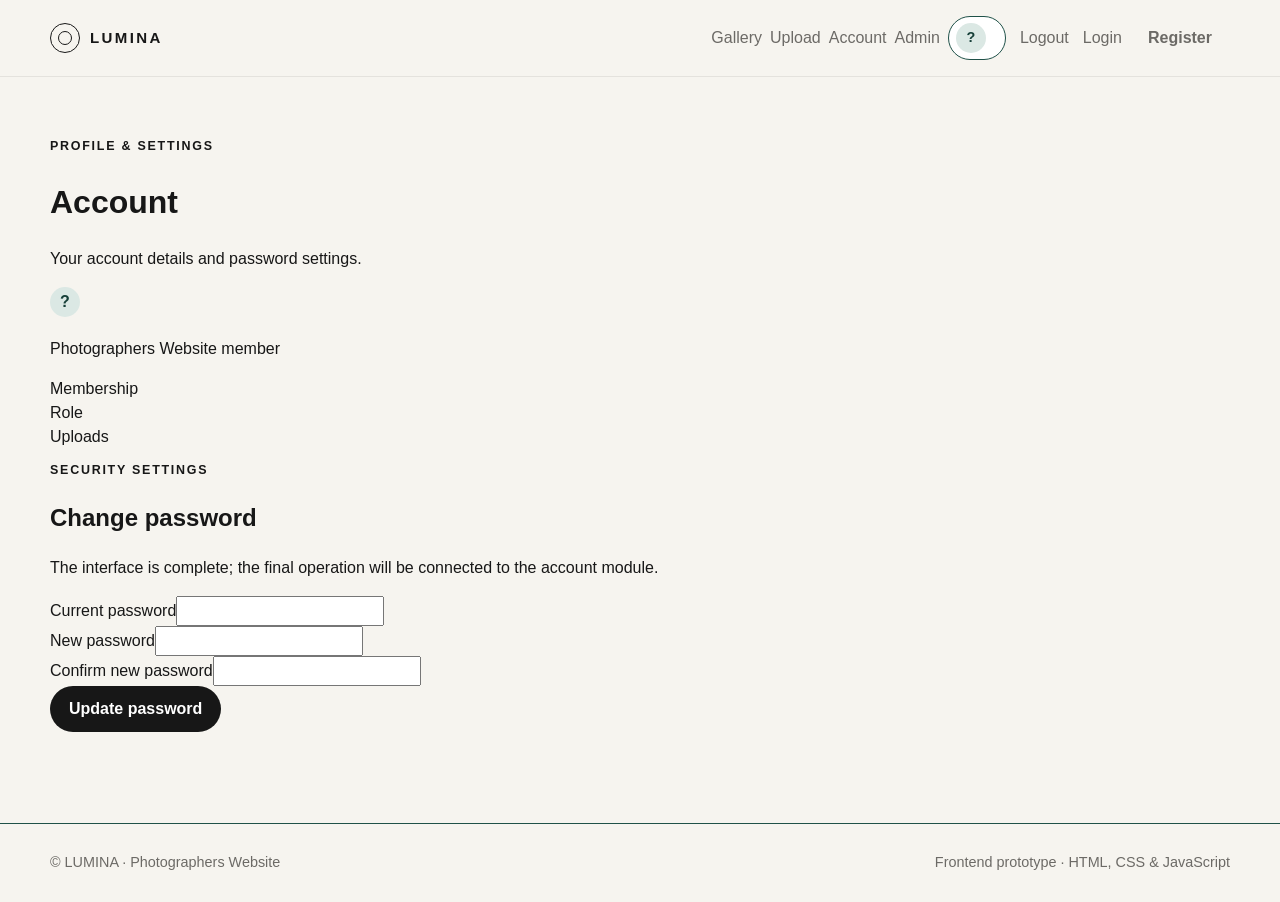
==== account.html @ 1cae0539 "first version of account.html" ====
<!doctype html>
<html lang="en">
<head>
  <meta charset="utf-8">
  <meta name="viewport" content="width=device-width, initial-scale=1">
  <meta name="description" content="LUMINA photographers website frontend prototype">
  <title>Account · LUMINA</title>
  <link rel="stylesheet" href="css/styles.css">
</head>
<body class="">
<a class="skip-link" href="#main">Skip to content</a>
<header class="site-header">
  <div class="container navbar">
    <a class="brand" href="index.html" aria-label="Lumina home"><span class="brand-mark" aria-hidden="true"></span>LUMINA</a>
    <nav class="nav-links" aria-label="Primary navigation">
      <a data-nav-auth href="gallery.html">Gallery</a>
      <a data-nav-auth class="nav-essential" href="upload.html">Upload</a>
      <a data-nav-auth href="account.html">Account</a>
      <a data-nav-admin href="admin.html">Admin</a>
      <span data-nav-auth class="nav-user"><span class="avatar" data-current-initials>?</span><span data-current-username></span></span>
      <button data-nav-auth data-logout type="button">Logout</button>
      <a data-nav-guest href="login.html">Login</a>
      <a data-nav-guest class="nav-essential btn btn--primary" href="register.html">Register</a>
    </nav>
  </div>
</header>
<main id="main" class="page">
  <div class="container">
    <div class="page-head"><div><p class="eyebrow">Profile & settings</p><h1>Account</h1><p>Your account details and password settings.</p></div></div>
    <section class="account-grid">
      <aside class="card profile-card">
        <span id="profile-initials" class="avatar">?</span>
        <h2 id="profile-username"></h2>
        <p>Photographers Website member</p>
        <div class="stat-list">
          <div class="stat-row"><span>Membership</span><strong id="profile-membership"></strong></div>
          <div class="stat-row"><span>Role</span><strong id="profile-role"></strong></div>
          <div class="stat-row"><span>Uploads</span><strong id="profile-count"></strong></div>
        </div>
      </aside>
      <section class="card settings-card" aria-labelledby="password-title">
        <p class="eyebrow">Security settings</p>
        <h2 id="password-title">Change password</h2>
        <p class="help">The interface is complete; the final operation will be connected to the account module.</p>
        <div id="change-password-error" class="notice notice--danger" role="alert" hidden></div>
        <form id="change-password-form" class="form">
          <div class="form-row"><label for="current-password">Current password</label><input class="input" id="current-password" name="currentPassword" type="password" autocomplete="current-password" required></div>
          <div class="form-row"><label for="new-password">New password</label><input class="input" id="new-password" name="newPassword" type="password" autocomplete="new-password" required></div>
          <div class="form-row"><label for="confirm-password">Confirm new password</label><input class="input" id="confirm-password" name="confirmPassword" type="password" autocomplete="new-password" required></div>
          <div><button class="btn btn--primary" type="submit">Update password</button></div>
        </form>
      </section>
    </section>
  </div>
</main>
<footer class="site-footer">
  <div class="container footer-inner">
    <span>© <span data-year></span> LUMINA · Photographers Website</span>
    <span>Frontend prototype · HTML, CSS & JavaScript</span>
  </div>
</footer>
<script src="js/mock-data.js"></script>
<script src="js/app.js"></script>
<script src="js/account.js"></script>
<script src="js/auth.js"></script>
</body>
</html>
---- css/styles.css ----
:root {
    --bg:#f6f4ef;
    --surface:#ffffff;
    --surface--soft:#efede7;
    --text:#171717;
    --muted:#6c6a66;
    --line:#1f5148;
    --accent-strong:#163f38;
    --accent-soft:#dbe8e4;
    --danger:#9e2d2d;
    --success:#2f6b48;
    --warning: #8a621d;
    --shadow: 0 18px 50px rgba(25, 24, 21, 0.08);
    --radius-sm: 10px;
    --radius-md: 18px;
    --radius-lg: 28px;
    --max: 1180px;
    --transition: 180ms ease;
}

* { box-sizing: border-box;  }
html { scroll-behavior: smooth; }
body {
    margin: 0;
    background: var(--bg);
    color: var(--text);
    font-family: Inter, ui-sans-serif, -apple-system, BlinkMacSystemFont, "Segoe UI", sans-serif;
    line-height: 1.5;
}
img { display: block; max-width: 100%; }
a { color: inherit; }
button, input, textarea, select { font: inherit; }
button { cursor: pointer;}
[hidden] { display: none !important; }

.skip-link {
    position: absolute;
    left: 12px;
    top: -60px;
    background: var(--text);
    color: white;
    padding: 10px 14px;
    z-index: 999;
    border-radius: 8px;
}
.skip-link:focus { top: 12px; }

.container { width: min(calc(100% - 40px), var(--max)); margin-inline: auto; }
.page { min-height: calc(100vh - 154px); padding: 48px 0 72px; }
.page--centered { display: grid; place-items: center; }

.site-header {
    position: sticky;
    top: 0;
    z-index: 20;
    backdrop-filter: blur(16px);
    background: color-mix(in srgb, var(--bg) 86%, transparent);
    border-bottom: 1px solid rgba(23,23,23,.08);
}
.navbar {
    min-height: 76px;
    display: flex;
    align-items: center;
    justify-content: space-between;
    gap: 24px;
}
.brand {
    text-decoration: none;
    display: inline-flex;
    align-items: center;
    gap: 10px;
    font-weight: 800;
    letter-spacing: .16em;
    font-size: .94rem;
}
.brand-mark {
   width: 30px;
   height: 30px;
   border: 1.5px solid currentColor;
   border-radius: 50%;
   position: relative;
}
.brand-mark::before{
    content: "";
    position: absolute;
    inset: 7px;
    border: 1.5px solid currentColor;
    border-radius: 50%;
}
.nav-links { display: flex; align-items: center; gap: 8px; }
.nav-links a, .nav-links button {
    text-decoration: none;
    border: 0;
    background: transparent;
    padding: 10px 12 px;
    border-radius: 999px;
    color: var(--muted);
}
.nav-links a:hover, .nav-links a[aria-current="page"], .nav-links button:hover {
    background: var(--surface);
    color: var(--text);
}
.nav-user {
    display: inline-flex;
    align-items: center;
    gap: 9px;
    padding: 6px 10px 6px 7px;
    background: var(--surface);
    border: 1px solid var(--line);
    border-radius: 999px;
    font-size: .9rem;
}
.avatar {
    width: 30px;
    height: 30px;
    border-radius: 50%;
    display: grid;
    place-items: center;
    background: var(--accent-soft);
    color: var(--accent-strong);
    font-weight: 800;
  }
  
  .site-footer { border-top: 1px solid var(--line); }
  .footer-inner {
    min-height: 78px;
    display: flex;
    align-items: center;
    justify-content: space-between;
    gap: 20px;
    color: var(--muted);
    font-size: .9rem;
  }
  
  .hero {
    display: grid;
    grid-template-columns: 1.1fr .9fr;
    align-items: center;
    gap: 54px;
    padding: 70px 0 40px;
  }
  .eyebrow {
    text-transform: uppercase;
    letter-spacing: .14em;
    font-weight: 800;
    color: var(--accent);
    font-size: .78rem;
  }
  .display {
    margin: 14px 0 18px;
    font-family: Georgia, "Times New Roman", serif;
    font-size: clamp(3rem, 7vw, 6.9rem);
    line-height: .93;
    font-weight: 500;
    letter-spacing: -.045em;
  }
  .lede { font-size: 1.1rem; color: var(--muted); max-width: 650px; }
  .hero-actions { display: flex; flex-wrap: wrap; gap: 12px; margin-top: 28px; }
  .hero-art {
    min-height: 520px;
    background: linear-gradient(155deg, #d8d2c5 0%, #8aa69f 48%, #234f48 100%);
    border-radius: var(--radius-lg);
    box-shadow: var(--shadow);
    overflow: hidden;
    position: relative;
  }
  .hero-art::before {
    content: "";
    position: absolute;
    width: 64%;
    aspect-ratio: 1;
    border: 1px solid rgba(255,255,255,.55);
    border-radius: 50%;
    left: 18%;
    top: 16%;
  }
  .hero-art::after {
    content: "Photography, curated.";
    position: absolute;
    left: 28px;
    right: 28px;
    bottom: 28px;
    color: white;
    font-family: Georgia, serif;
    font-size: 2rem;
  }
  
  .btn {
    display: inline-flex;
    align-items: center;
    justify-content: center;
    gap: 8px;
    min-height: 44px;
    border: 1px solid transparent;
    border-radius: 999px;
    padding: 10px 18px;
    text-decoration: none;
    font-weight: 750;
    transition: transform var(--transition), background var(--transition), border-color var(--transition);
  }
  .btn:hover { transform: translateY(-1px); }
  .btn:disabled { opacity: .55; cursor: not-allowed; transform: none; }
  .btn--primary { background: var(--text); color: white; }
  .btn--primary:hover { background: #333; }
  .btn--accent { background: var(--accent); color: white; }
  .btn--accent:hover { background: var(--accent-strong); }
  .btn--secondary { background: var(--surface); border-color: var(--line); }
  .btn--ghost { background: transparent; border-color: var(--line); }
  .btn--danger { background: var(--danger); color: white; }
  .btn--small { min-height: 36px; padding: 7px 12px; font-size: .88rem; }

  @media (max-width: 980px) {

    .hero {
      grid-template-columns: 1fr;
    }
  
    .hero-art {
      min-height: 380px;
    }
  
  }

  @media (max-width: 720px) {

    .container {
      width: min(calc(100% - 28px), var(--max));
    }
  
    .navbar {
      min-height: 68px;
    }
  
    .nav-links a:not(.nav-essential),
    .nav-user span {
      display: none;
    }
  
    .hero {
      padding-top: 48px;
    }
  
    .hero-art {
      min-height: 310px;
    }
  
    .footer-inner {
      padding: 18px 0;
      align-items: flex-start;
      flex-direction: column;
    }
  
  }
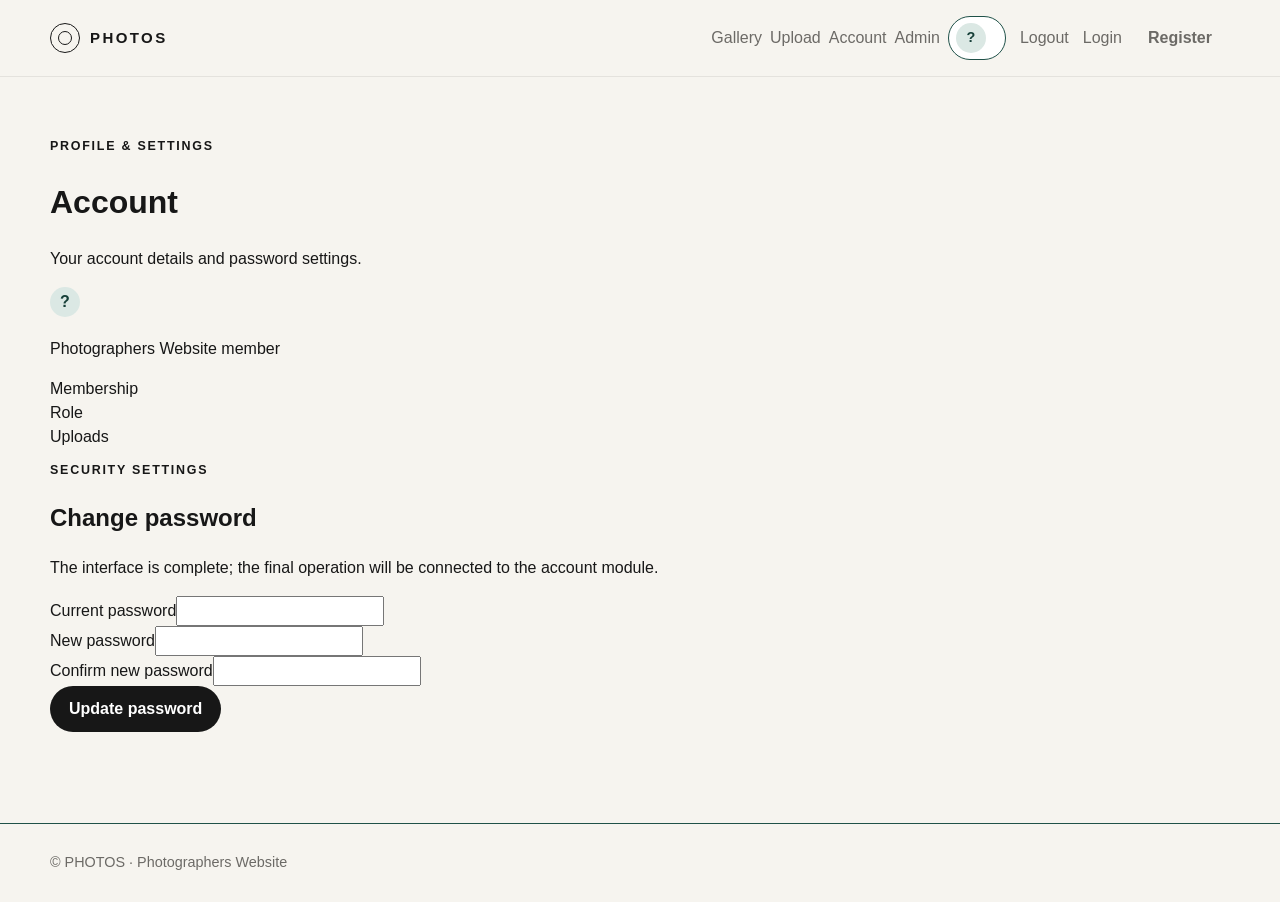
==== commit aa128e1e: "first version of admin.html and also did some fixings" ====
--- a/account.html
+++ b/account.html
@@ -3,15 +3,15 @@
 <head>
   <meta charset="utf-8">
   <meta name="viewport" content="width=device-width, initial-scale=1">
-  <meta name="description" content="LUMINA photographers website frontend prototype">
-  <title>Account · LUMINA</title>
+  <meta name="description" content="PHOTOS photographers website frontend prototype">
+  <title>Account · PHOTOS</title>
   <link rel="stylesheet" href="css/styles.css">
 </head>
 <body class="">
 <a class="skip-link" href="#main">Skip to content</a>
 <header class="site-header">
   <div class="container navbar">
-    <a class="brand" href="index.html" aria-label="Lumina home"><span class="brand-mark" aria-hidden="true"></span>LUMINA</a>
+    <a class="brand" href="index.html" aria-label="PHOTOS home"><span class="brand-mark" aria-hidden="true"></span>PHOTOS</a>
     <nav class="nav-links" aria-label="Primary navigation">
       <a data-nav-auth href="gallery.html">Gallery</a>
       <a data-nav-auth class="nav-essential" href="upload.html">Upload</a>
@@ -55,8 +55,7 @@
 </main>
 <footer class="site-footer">
   <div class="container footer-inner">
-    <span>© <span data-year></span> LUMINA · Photographers Website</span>
-    <span>Frontend prototype · HTML, CSS & JavaScript</span>
+    <span>© <span data-year></span> PHOTOS · Photographers Website</span>
   </div>
 </footer>
 <script src="js/mock-data.js"></script>
